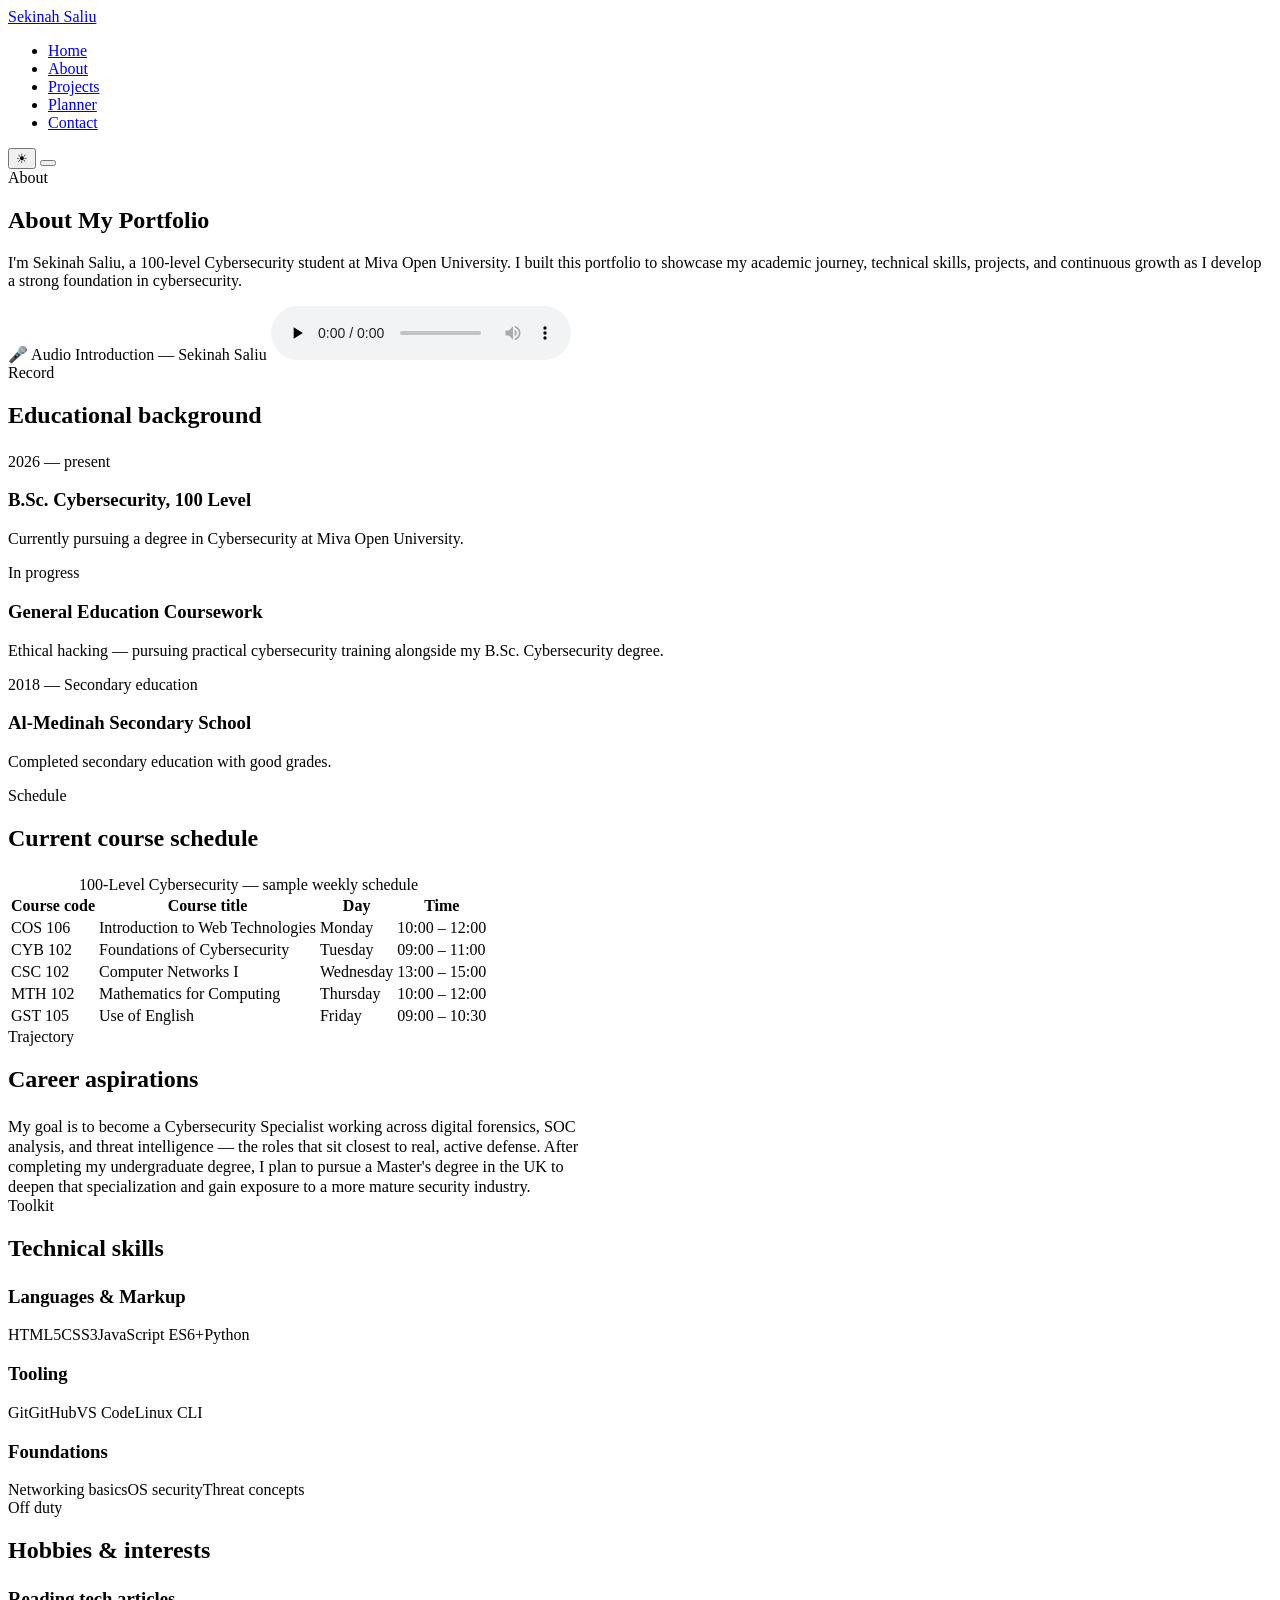
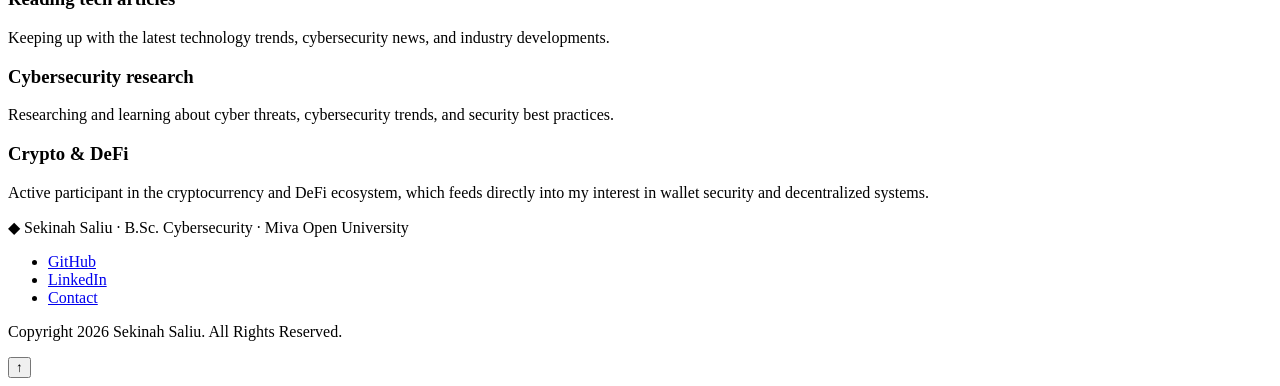
==== about.html @ a8524e2c "Create about.html" ====
<!DOCTYPE html>
<html lang="en">
<head>
<meta charset="UTF-8">
<meta name="viewport" content="width=device-width, initial-scale=1.0">
<title>About Me — Sekinah Saliu</title>
<meta name="description" content="Educational background, career aspirations, technical skills and interests of Sekinah Saliu, B.Sc. Cybersecurity student.">
<link rel="preconnect" href="https://fonts.googleapis.com">
<link rel="stylesheet" href="styles.css">
</head>
<body>

<div class="scroll-progress" id="scrollProgress"></div>

<header class="site-header">
  <div class="container nav">
    <a href="index.html" class="nav-brand" aria-label="Home">
      <span class="mark" aria-hidden="true"></span> Sekinah Saliu
    </a>
    <ul class="nav-links" id="navLinks">
      <li><a href="index.html">Home</a></li>
      <li><a href="about.html" aria-current="page">About</a></li>
      <li><a href="projects.html">Projects</a></li>
      <li><a href="planner.html">Planner</a></li>
      <li><a href="contact.html">Contact</a></li>
    </ul>
    <div class="nav-controls">
      <button class="theme-toggle" id="themeToggle" aria-label="Switch to light mode">☀</button>
      <button class="nav-toggle" id="navToggle" aria-label="Toggle navigation menu" aria-expanded="false">
        <span></span>
      </button>
    </div>
  </div>
</header>

<main>

  <section class="container page-head reveal">
    <span class="eyebrow">About</span>
    <h1>About My Portfolio</h1>
    <p>I'm Sekinah Saliu, a 100-level Cybersecurity student at Miva Open University. I built this portfolio to showcase my academic journey, technical skills, projects, and continuous growth as I develop a strong foundation in cybersecurity.</p>
  </section>

  <!-- ============ AUDIO WELCOME NOTE ============ -->
  <section class="container">
    <div class="panel media-block reveal">
      <span class="media-label">🎤 Audio Introduction — <span class="who">Sekinah Saliu</span></span>
      <audio controls preload="none">
        <!-- Add your own recorded introduction at this path, e.g. assets/audio/welcome-note.mp3 -->
        <source src="Media/Lab-enhanced-v2.wav" type="audio/mpeg">
        Your browser does not support the audio element.
      </audio>
    </div>
  </section>

  <!-- ============ EDUCATION TIMELINE ============ -->
  <section class="container">
    <span class="eyebrow">Record</span>
    <h2 style="margin-bottom:1.5rem;">Educational background</h2>
    <div class="timeline">
      <div class="timeline-item reveal">
        <span class="timeline-meta">2026 — present</span>
        <h3>B.Sc. Cybersecurity, 100 Level</h3>
        <p>Currently pursuing a degree in Cybersecurity at Miva Open University.</p>
      </div>
      <div class="timeline-item reveal">
        <span class="timeline-meta">In progress</span>
        <h3>General Education Coursework</h3>
        <p>Ethical hacking — pursuing practical cybersecurity training alongside my B.Sc. Cybersecurity degree.</p>
      </div>
      <div class="timeline-item reveal">
        <span class="timeline-meta">2018 — Secondary education</span>
        <h3>Al-Medinah Secondary School</h3>
        <p>Completed secondary education with good grades.</p>
      </div>
    </div>
  </section>

  <!-- ============ COURSE SCHEDULE TABLE ============ -->
  <section class="container">
    <span class="eyebrow">Schedule</span>
    <h2 style="margin-bottom:1.5rem;">Current course schedule</h2>
    <div class="table-wrap reveal">
      <table>
        <caption>100-Level Cybersecurity — sample weekly schedule</caption>
        <thead>
          <tr>
            <th scope="col">Course code</th>
            <th scope="col">Course title</th>
            <th scope="col">Day</th>
            <th scope="col">Time</th>
          </tr>
        </thead>
        <tbody>
          <tr>
            <td>COS 106</td>
            <td>Introduction to Web Technologies</td>
            <td>Monday</td>
            <td>10:00 – 12:00</td>
          </tr>
          <tr>
            <td>CYB 102</td>
            <td>Foundations of Cybersecurity</td>
            <td>Tuesday</td>
            <td>09:00 – 11:00</td>
          </tr>
          <tr>
            <td>CSC 102</td>
            <td>Computer Networks I</td>
            <td>Wednesday</td>
            <td>13:00 – 15:00</td>
          </tr>
          <tr>
            <td>MTH 102</td>
            <td>Mathematics for Computing</td>
            <td>Thursday</td>
            <td>10:00 – 12:00</td>
          </tr>
          <tr>
            <td>GST 105</td>
            <td>Use of English</td>
            <td>Friday</td>
            <td>09:00 – 10:30</td>
          </tr>
        </tbody>
      </table>
    </div>
  </section>

  <!-- ============ CAREER ASPIRATIONS ============ -->
  <section class="container">
    <span class="eyebrow">Trajectory</span>
    <h2 style="margin-bottom:1.5rem;">Career aspirations</h2>
    <div class="panel reveal" style="max-width:75ch;">
      <p style="color:var(--text); font-size:1.02rem; margin-bottom:0;">
        My goal is to become a Cybersecurity Specialist working across digital
        forensics, SOC analysis, and threat intelligence — the roles that sit
        closest to real, active defense. After completing my undergraduate degree,
        I plan to pursue a Master's degree in the UK to deepen that specialization
        and gain exposure to a more mature security industry.
      </p>
    </div>
  </section>

  <!-- ============ TECHNICAL SKILLS ============ -->
  <section class="container">
    <span class="eyebrow">Toolkit</span>
    <h2 style="margin-bottom:1.5rem;">Technical skills</h2>
    <div class="grid grid-3">
      <div class="panel reveal">
        <h3>Languages &amp; Markup</h3>
        <div><span class="badge">HTML5</span><span class="badge">CSS3</span><span class="badge">JavaScript ES6+</span><span class="badge">Python</span></div>
      </div>
      <div class="panel reveal">
        <h3>Tooling</h3>
        <div><span class="badge">Git</span><span class="badge">GitHub</span><span class="badge">VS Code</span><span class="badge">Linux CLI</span></div>
      </div>
      <div class="panel reveal">
        <h3>Foundations</h3>
        <div><span class="badge">Networking basics</span><span class="badge">OS security</span><span class="badge">Threat concepts</span></div>
      </div>
    </div>
  </section>

  <!-- ============ HOBBIES ============ -->
  <section class="container">
    <span class="eyebrow">Off duty</span>
    <h2 style="margin-bottom:1.5rem;">Hobbies &amp; interests</h2>
    <div class="grid grid-3">
      <div class="panel reveal">
        <h3>Reading tech articles</h3>
        <p>Keeping up with the latest technology trends, cybersecurity news, and industry developments.</p>
      </div>
      <div class="panel reveal">
        <h3>Cybersecurity research</h3>
        <p>Researching and learning about cyber threats, cybersecurity trends, and security best practices.</p>
      </div>
      <div class="panel reveal">
        <h3>Crypto &amp; DeFi</h3>
        <p>Active participant in the cryptocurrency and DeFi ecosystem, which feeds directly into my interest in wallet security and decentralized systems.</p>
      </div>
    </div>
  </section>

</main>

<footer class="site-footer">
  <div class="container">
    <div class="footer-grid">
      <div class="footer-brand"><span class="accent">◆</span> Sekinah Saliu · B.Sc. Cybersecurity · Miva Open University</div>
      <ul class="social-row">
        <li><a href="https://github.com/" target="_blank" rel="noopener">GitHub</a></li>
        <li><a href="https://linkedin.com/" target="_blank" rel="noopener">LinkedIn</a></li>
        <li><a href="contact.html">Contact</a></li>
      </ul>
    </div>
    <p class="copyright">Copyright 2026 Sekinah Saliu. All Rights Reserved.</p>
  </div>
</footer>

<button class="back-to-top" id="backToTop" aria-label="Back to top">↑</button>

<script src="script.js"></script>
</body>
</html>
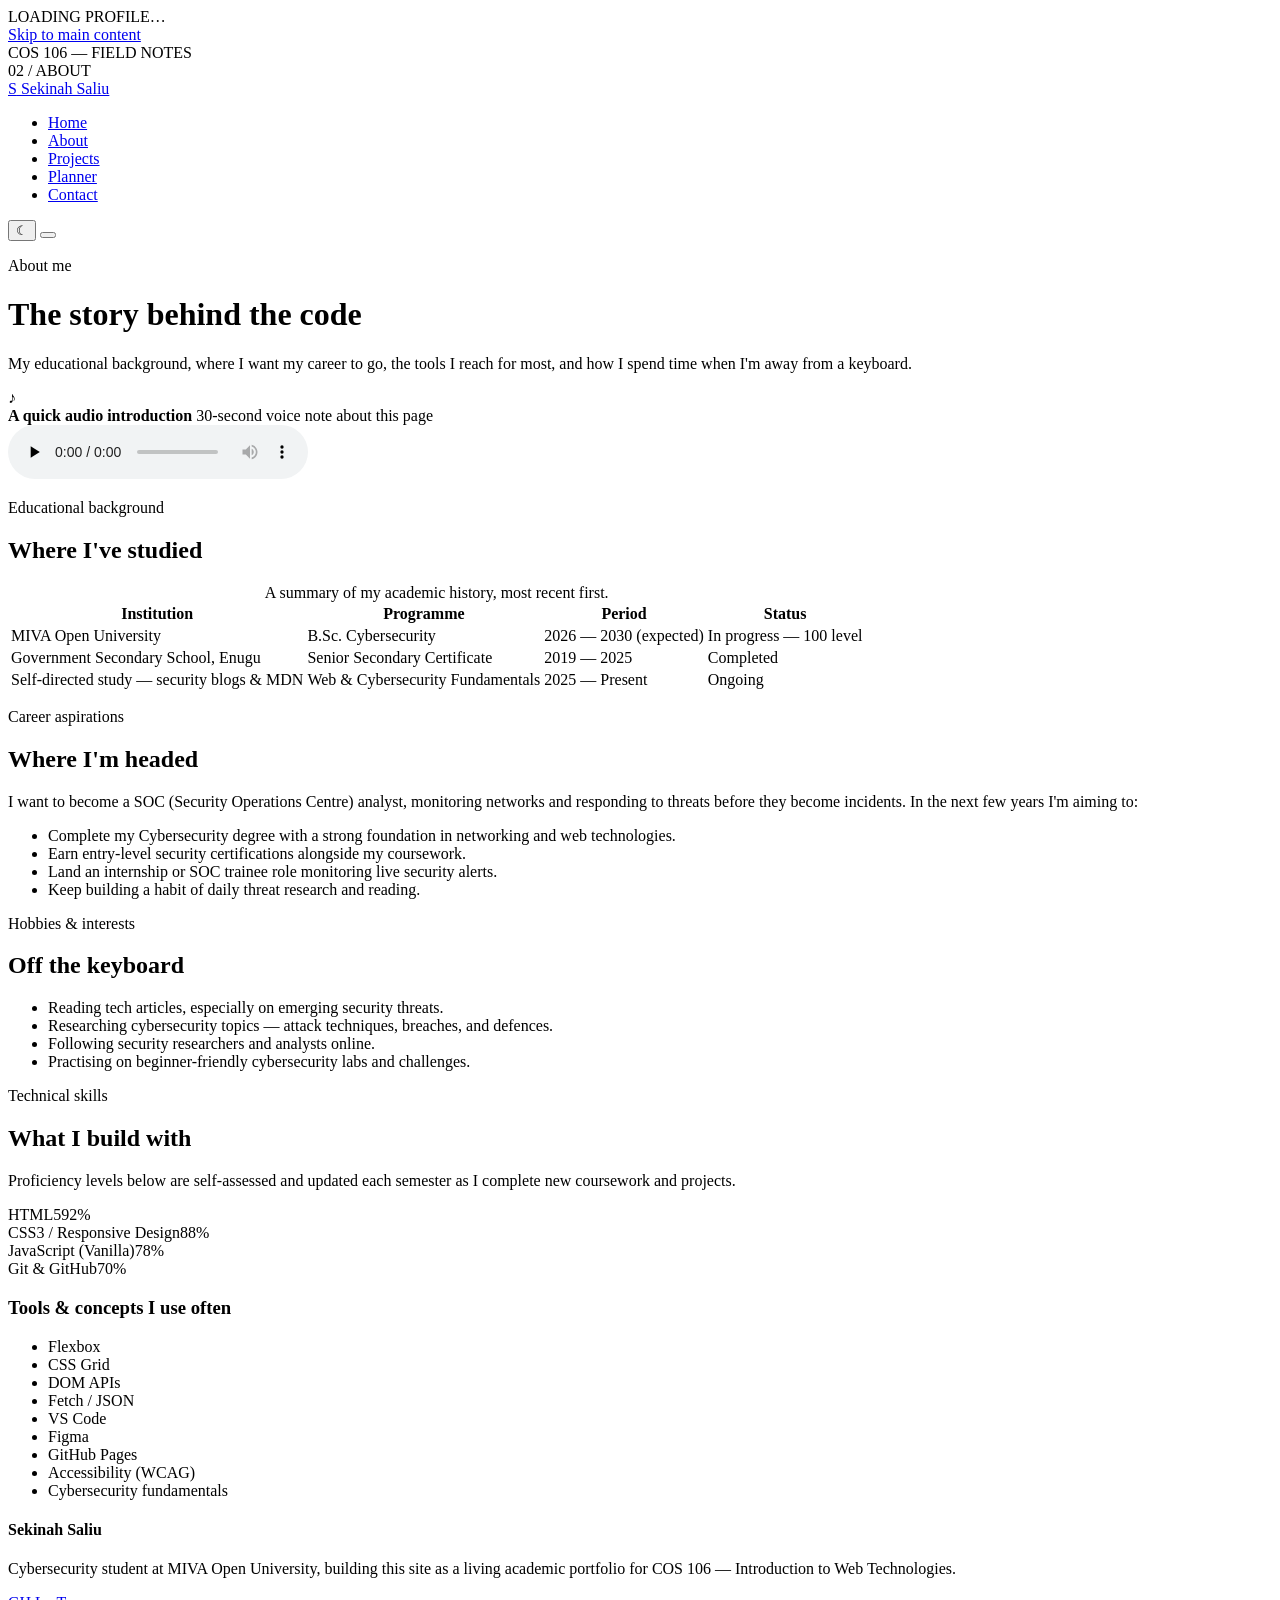
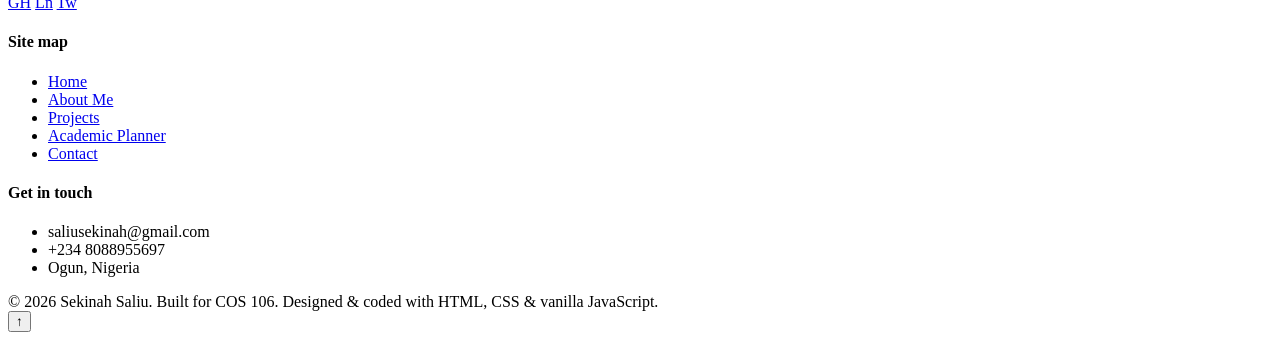
==== commit d89f1752: "Create about.html" ====
--- a/about.html
+++ b/about.html
@@ -1,205 +1,245 @@
 <!DOCTYPE html>
 <html lang="en">
 <head>
-<meta charset="UTF-8">
-<meta name="viewport" content="width=device-width, initial-scale=1.0">
-<title>About Me — Sekinah Saliu</title>
-<meta name="description" content="Educational background, career aspirations, technical skills and interests of Sekinah Saliu, B.Sc. Cybersecurity student.">
-<link rel="preconnect" href="https://fonts.googleapis.com">
-<link rel="stylesheet" href="styles.css">
+  <meta charset="UTF-8" />
+  <meta name="viewport" content="width=device-width, initial-scale=1.0" />
+  <title>About Me — Sekinah Saliu</title>
+  <meta name="description" content="Education, career aspirations, technical skills, and hobbies of Sekinah Saliu, a 100 level Cybersecurity student." />
+  <link rel="icon" type="image/svg+xml" href="assets/img/favicon.svg" />
+
+  <link rel="preconnect" href="https://fonts.googleapis.com" />
+  <link rel="preconnect" href="https://fonts.gstatic.com" crossorigin />
+  <link href="https://fonts.googleapis.com/css2?family=Fraunces:ital,opsz,wght@0,9..144,400;0,9..144,500;0,9..144,600;1,9..144,500&family=Inter:wght@400;500;600;700&family=JetBrains+Mono:wght@400;500&display=swap" rel="stylesheet" />
+
+  <link rel="stylesheet" href="assets/css/style.css" />
 </head>
 <body>
 
-<div class="scroll-progress" id="scrollProgress"></div>
-
-<header class="site-header">
-  <div class="container nav">
-    <a href="index.html" class="nav-brand" aria-label="Home">
-      <span class="mark" aria-hidden="true"></span> Sekinah Saliu
-    </a>
-    <ul class="nav-links" id="navLinks">
-      <li><a href="index.html">Home</a></li>
-      <li><a href="about.html" aria-current="page">About</a></li>
-      <li><a href="projects.html">Projects</a></li>
-      <li><a href="planner.html">Planner</a></li>
-      <li><a href="contact.html">Contact</a></li>
-    </ul>
-    <div class="nav-controls">
-      <button class="theme-toggle" id="themeToggle" aria-label="Switch to light mode">☀</button>
-      <button class="nav-toggle" id="navToggle" aria-label="Toggle navigation menu" aria-expanded="false">
-        <span></span>
-      </button>
+  <div class="loader" data-loader>
+    <div class="loader__mark">
+      <span>LOADING PROFILE…</span>
+      <div class="loader__bar"></div>
     </div>
   </div>
-</header>
-
-<main>
-
-  <section class="container page-head reveal">
-    <span class="eyebrow">About</span>
-    <h1>About My Portfolio</h1>
-    <p>I'm Sekinah Saliu, a 100-level Cybersecurity student at Miva Open University. I built this portfolio to showcase my academic journey, technical skills, projects, and continuous growth as I develop a strong foundation in cybersecurity.</p>
-  </section>
-
-  <!-- ============ AUDIO WELCOME NOTE ============ -->
-  <section class="container">
-    <div class="panel media-block reveal">
-      <span class="media-label">🎤 Audio Introduction — <span class="who">Sekinah Saliu</span></span>
-      <audio controls preload="none">
-        <!-- Add your own recorded introduction at this path, e.g. assets/audio/welcome-note.mp3 -->
-        <source src="Media/Lab-enhanced-v2.wav" type="audio/mpeg">
-        Your browser does not support the audio element.
-      </audio>
+
+  <a class="skip-link" href="#main">Skip to main content</a>
+  <div class="progress-bar" data-progress-bar></div>
+
+  <aside class="spine" aria-hidden="true">
+    <span class="spine__label">COS 106 — FIELD NOTES</span>
+    <div class="spine__ticks">
+      <span class="spine__tick"></span><span class="spine__tick"></span><span class="spine__tick"></span>
+      <span class="spine__tick"></span><span class="spine__tick"></span><span class="spine__tick"></span>
     </div>
-  </section>
-
-  <!-- ============ EDUCATION TIMELINE ============ -->
-  <section class="container">
-    <span class="eyebrow">Record</span>
-    <h2 style="margin-bottom:1.5rem;">Educational background</h2>
-    <div class="timeline">
-      <div class="timeline-item reveal">
-        <span class="timeline-meta">2026 — present</span>
-        <h3>B.Sc. Cybersecurity, 100 Level</h3>
-        <p>Currently pursuing a degree in Cybersecurity at Miva Open University.</p>
-      </div>
-      <div class="timeline-item reveal">
-        <span class="timeline-meta">In progress</span>
-        <h3>General Education Coursework</h3>
-        <p>Ethical hacking — pursuing practical cybersecurity training alongside my B.Sc. Cybersecurity degree.</p>
-      </div>
-      <div class="timeline-item reveal">
-        <span class="timeline-meta">2018 — Secondary education</span>
-        <h3>Al-Medinah Secondary School</h3>
-        <p>Completed secondary education with good grades.</p>
-      </div>
-    </div>
-  </section>
-
-  <!-- ============ COURSE SCHEDULE TABLE ============ -->
-  <section class="container">
-    <span class="eyebrow">Schedule</span>
-    <h2 style="margin-bottom:1.5rem;">Current course schedule</h2>
-    <div class="table-wrap reveal">
-      <table>
-        <caption>100-Level Cybersecurity — sample weekly schedule</caption>
-        <thead>
-          <tr>
-            <th scope="col">Course code</th>
-            <th scope="col">Course title</th>
-            <th scope="col">Day</th>
-            <th scope="col">Time</th>
-          </tr>
-        </thead>
-        <tbody>
-          <tr>
-            <td>COS 106</td>
-            <td>Introduction to Web Technologies</td>
-            <td>Monday</td>
-            <td>10:00 – 12:00</td>
-          </tr>
-          <tr>
-            <td>CYB 102</td>
-            <td>Foundations of Cybersecurity</td>
-            <td>Tuesday</td>
-            <td>09:00 – 11:00</td>
-          </tr>
-          <tr>
-            <td>CSC 102</td>
-            <td>Computer Networks I</td>
-            <td>Wednesday</td>
-            <td>13:00 – 15:00</td>
-          </tr>
-          <tr>
-            <td>MTH 102</td>
-            <td>Mathematics for Computing</td>
-            <td>Thursday</td>
-            <td>10:00 – 12:00</td>
-          </tr>
-          <tr>
-            <td>GST 105</td>
-            <td>Use of English</td>
-            <td>Friday</td>
-            <td>09:00 – 10:30</td>
-          </tr>
-        </tbody>
-      </table>
-    </div>
-  </section>
-
-  <!-- ============ CAREER ASPIRATIONS ============ -->
-  <section class="container">
-    <span class="eyebrow">Trajectory</span>
-    <h2 style="margin-bottom:1.5rem;">Career aspirations</h2>
-    <div class="panel reveal" style="max-width:75ch;">
-      <p style="color:var(--text); font-size:1.02rem; margin-bottom:0;">
-        My goal is to become a Cybersecurity Specialist working across digital
-        forensics, SOC analysis, and threat intelligence — the roles that sit
-        closest to real, active defense. After completing my undergraduate degree,
-        I plan to pursue a Master's degree in the UK to deepen that specialization
-        and gain exposure to a more mature security industry.
-      </p>
-    </div>
-  </section>
-
-  <!-- ============ TECHNICAL SKILLS ============ -->
-  <section class="container">
-    <span class="eyebrow">Toolkit</span>
-    <h2 style="margin-bottom:1.5rem;">Technical skills</h2>
-    <div class="grid grid-3">
-      <div class="panel reveal">
-        <h3>Languages &amp; Markup</h3>
-        <div><span class="badge">HTML5</span><span class="badge">CSS3</span><span class="badge">JavaScript ES6+</span><span class="badge">Python</span></div>
-      </div>
-      <div class="panel reveal">
-        <h3>Tooling</h3>
-        <div><span class="badge">Git</span><span class="badge">GitHub</span><span class="badge">VS Code</span><span class="badge">Linux CLI</span></div>
-      </div>
-      <div class="panel reveal">
-        <h3>Foundations</h3>
-        <div><span class="badge">Networking basics</span><span class="badge">OS security</span><span class="badge">Threat concepts</span></div>
-      </div>
-    </div>
-  </section>
-
-  <!-- ============ HOBBIES ============ -->
-  <section class="container">
-    <span class="eyebrow">Off duty</span>
-    <h2 style="margin-bottom:1.5rem;">Hobbies &amp; interests</h2>
-    <div class="grid grid-3">
-      <div class="panel reveal">
-        <h3>Reading tech articles</h3>
-        <p>Keeping up with the latest technology trends, cybersecurity news, and industry developments.</p>
-      </div>
-      <div class="panel reveal">
-        <h3>Cybersecurity research</h3>
-        <p>Researching and learning about cyber threats, cybersecurity trends, and security best practices.</p>
-      </div>
-      <div class="panel reveal">
-        <h3>Crypto &amp; DeFi</h3>
-        <p>Active participant in the cryptocurrency and DeFi ecosystem, which feeds directly into my interest in wallet security and decentralized systems.</p>
-      </div>
-    </div>
-  </section>
-
-</main>
-
-<footer class="site-footer">
-  <div class="container">
-    <div class="footer-grid">
-      <div class="footer-brand"><span class="accent">◆</span> Sekinah Saliu · B.Sc. Cybersecurity · Miva Open University</div>
-      <ul class="social-row">
-        <li><a href="https://github.com/" target="_blank" rel="noopener">GitHub</a></li>
-        <li><a href="https://linkedin.com/" target="_blank" rel="noopener">LinkedIn</a></li>
+    <span class="spine__label">02 / ABOUT</span>
+  </aside>
+
+  <header class="site-header" data-site-header>
+    <nav class="nav" data-nav aria-label="Primary">
+      <a class="nav__brand" href="index.html">
+        <span class="nav__brand-mark" aria-hidden="true">S</span>
+        Sekinah Saliu
+      </a>
+      <ul class="nav__links">
+        <li><a href="index.html">Home</a></li>
+        <li><a href="about.html" aria-current="page">About</a></li>
+        <li><a href="projects.html">Projects</a></li>
+        <li><a href="planner.html">Planner</a></li>
         <li><a href="contact.html">Contact</a></li>
       </ul>
+      <div class="nav__actions">
+        <button class="theme-toggle" data-theme-toggle type="button" aria-pressed="false" aria-label="Switch to dark mode">☾</button>
+        <button class="nav__toggle" data-nav-toggle type="button" aria-expanded="false" aria-controls="nav-links" aria-label="Toggle menu">
+          <span></span><span></span><span></span>
+        </button>
+      </div>
+    </nav>
+  </header>
+
+  <main id="main">
+
+    <header class="page-header wrap">
+      <p class="eyebrow reveal">About me</p>
+      <h1 class="reveal">The story behind the code</h1>
+      <p class="reveal">My educational background, where I want my career to go, the tools I
+        reach for most, and how I spend time when I'm away from a keyboard.</p>
+
+      <div class="audio-card reveal">
+        <div class="audio-card__icon" aria-hidden="true">♪</div>
+        <div class="audio-card__text">
+          <strong>A quick audio introduction</strong>
+          <span>30-second voice note about this page</span>
+        </div>
+        <audio controls preload="none">
+          <source src="assets/audio/welcome-chime.wav" type="audio/wav" />
+          Your browser does not support the audio element.
+        </audio>
+      </div>
+    </header>
+
+    <!-- Education -->
+    <section>
+      <div class="wrap">
+        <div class="section-head reveal">
+          <p class="eyebrow">Educational background</p>
+          <h2>Where I've studied</h2>
+        </div>
+
+        <div class="table-wrap reveal">
+          <table>
+            <caption>A summary of my academic history, most recent first.</caption>
+            <thead>
+              <tr>
+                <th scope="col">Institution</th>
+                <th scope="col">Programme</th>
+                <th scope="col">Period</th>
+                <th scope="col">Status</th>
+              </tr>
+            </thead>
+            <tbody>
+              <tr>
+                <td>MIVA Open University</td>
+                <td>B.Sc. Cybersecurity</td>
+                <td>2026 — 2030 (expected)</td>
+                <td>In progress — 100 level</td>
+              </tr>
+              <tr>
+                <td>Government Secondary School, Enugu</td>
+                <td>Senior Secondary Certificate</td>
+                <td>2019 — 2025</td>
+                <td>Completed</td>
+              </tr>
+              <tr>
+                <td>Self-directed study — security blogs &amp; MDN</td>
+                <td>Web &amp; Cybersecurity Fundamentals</td>
+                <td>2025 — Present</td>
+                <td>Ongoing</td>
+              </tr>
+            </tbody>
+          </table>
+        </div>
+      </div>
+    </section>
+
+    <!-- Career aspirations -->
+    <section class="section--muted">
+      <div class="wrap grid-2">
+        <div class="reveal">
+          <p class="eyebrow">Career aspirations</p>
+          <h2>Where I'm headed</h2>
+          <p>I want to become a SOC (Security Operations Centre) analyst, monitoring networks and
+            responding to threats before they become incidents. In the next few years I'm aiming to:</p>
+          <ul>
+            <li>Complete my Cybersecurity degree with a strong foundation in networking and web technologies.</li>
+            <li>Earn entry-level security certifications alongside my coursework.</li>
+            <li>Land an internship or SOC trainee role monitoring live security alerts.</li>
+            <li>Keep building a habit of daily threat research and reading.</li>
+          </ul>
+        </div>
+        <div class="reveal">
+          <p class="eyebrow">Hobbies &amp; interests</p>
+          <h2>Off the keyboard</h2>
+          <ul>
+            <li>Reading tech articles, especially on emerging security threats.</li>
+            <li>Researching cybersecurity topics — attack techniques, breaches, and defences.</li>
+            <li>Following security researchers and analysts online.</li>
+            <li>Practising on beginner-friendly cybersecurity labs and challenges.</li>
+          </ul>
+        </div>
+      </div>
+    </section>
+
+    <!-- Technical skills -->
+    <section>
+      <div class="wrap">
+        <div class="section-head reveal">
+          <p class="eyebrow">Technical skills</p>
+          <h2>What I build with</h2>
+          <p>Proficiency levels below are self-assessed and updated each semester as I complete
+            new coursework and projects.</p>
+        </div>
+
+        <div class="grid-2">
+          <div class="card reveal">
+            <div class="skill">
+              <div class="skill__top"><span>HTML5</span><span>92%</span></div>
+              <div class="skill__track"><div class="skill__fill" data-skill-fill="92"></div></div>
+            </div>
+            <div class="skill">
+              <div class="skill__top"><span>CSS3 / Responsive Design</span><span>88%</span></div>
+              <div class="skill__track"><div class="skill__fill" data-skill-fill="88"></div></div>
+            </div>
+            <div class="skill">
+              <div class="skill__top"><span>JavaScript (Vanilla)</span><span>78%</span></div>
+              <div class="skill__track"><div class="skill__fill" data-skill-fill="78"></div></div>
+            </div>
+            <div class="skill">
+              <div class="skill__top"><span>Git &amp; GitHub</span><span>70%</span></div>
+              <div class="skill__track"><div class="skill__fill" data-skill-fill="70"></div></div>
+            </div>
+          </div>
+
+          <div class="card reveal">
+            <h3>Tools &amp; concepts I use often</h3>
+            <ul class="tag-list">
+              <li>Flexbox</li>
+              <li>CSS Grid</li>
+              <li>DOM APIs</li>
+              <li>Fetch / JSON</li>
+              <li>VS Code</li>
+              <li>Figma</li>
+              <li>GitHub Pages</li>
+              <li>Accessibility (WCAG)</li>
+              <li>Cybersecurity fundamentals</li>
+            </ul>
+          </div>
+        </div>
+      </div>
+    </section>
+
+  </main>
+
+  <footer class="site-footer">
+    <div class="wrap">
+      <div class="footer-grid">
+        <div>
+          <h4>Sekinah Saliu</h4>
+          <p>Cybersecurity student at MIVA Open University, building this site as a
+            living academic portfolio for COS 106 — Introduction to Web Technologies.</p>
+          <div class="social-row">
+            <a href="https://github.com/" target="_blank" rel="noopener noreferrer" aria-label="GitHub profile">GH</a>
+            <a href="https://linkedin.com/" target="_blank" rel="noopener noreferrer" aria-label="LinkedIn profile">Ln</a>
+            <a href="https://twitter.com/" target="_blank" rel="noopener noreferrer" aria-label="Twitter profile">Tw</a>
+          </div>
+        </div>
+        <div>
+          <h4>Site map</h4>
+          <ul>
+            <li><a href="index.html">Home</a></li>
+            <li><a href="about.html">About Me</a></li>
+            <li><a href="projects.html">Projects</a></li>
+            <li><a href="planner.html">Academic Planner</a></li>
+            <li><a href="contact.html">Contact</a></li>
+          </ul>
+        </div>
+        <div>
+          <h4>Get in touch</h4>
+          <ul>
+            <li>saliusekinah@gmail.com</li>
+            <li>+234 8088955697</li>
+            <li>Ogun, Nigeria</li>
+          </ul>
+        </div>
+      </div>
+      <div class="footer-bottom">
+        <span>© <span data-year>2026</span> Sekinah Saliu. Built for COS 106.</span>
+        <span>Designed &amp; coded with HTML, CSS &amp; vanilla JavaScript.</span>
+      </div>
     </div>
-    <p class="copyright">Copyright 2026 Sekinah Saliu. All Rights Reserved.</p>
-  </div>
-</footer>
-
-<button class="back-to-top" id="backToTop" aria-label="Back to top">↑</button>
-
-<script src="script.js"></script>
+  </footer>
+
+  <button class="back-to-top" data-back-to-top type="button" aria-label="Back to top">↑</button>
+
+  <script src="assets/js/script.js"></script>
 </body>
 </html>
